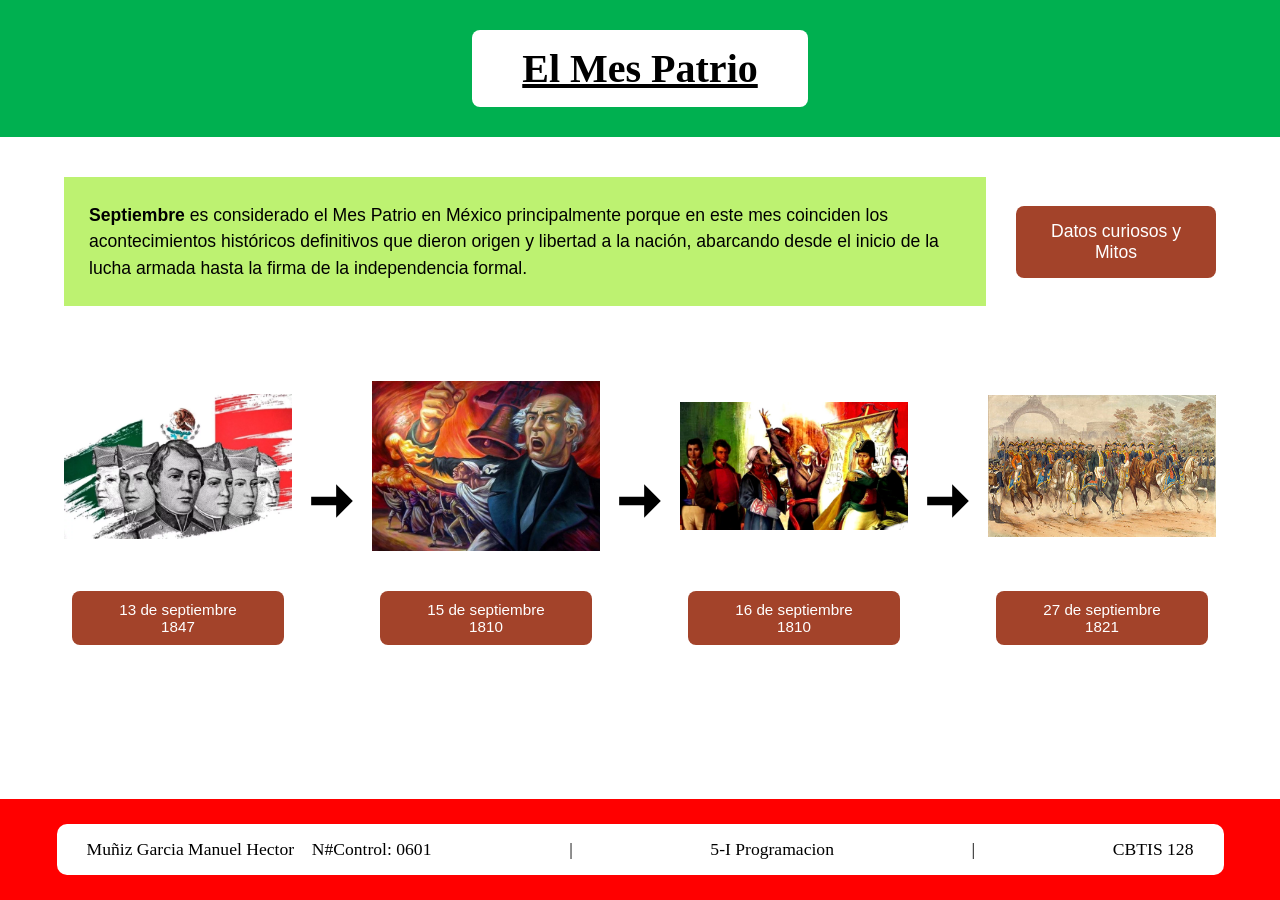
==== index.html @ daee7d5a "Refactor index.html for improved layout and styles Updated timeline images and adjusted styles for b" ====
<!DOCTYPE html>
<html lang="es">
<head>
    <meta charset="UTF-8">
    <meta name="viewport" content="width=device-width, initial-scale=1.0">
    <title>El Mes Patrio</title>
    <style>
        body {
            margin: 0;
            padding: 0;
            font-family: Arial, sans-serif;
            display: flex;
            flex-direction: column;
            min-height: 100vh;
        }
        header {
            background-color: #00B050;
            padding: 30px;
            display: flex;
            justify-content: center;
            align-items: center;
        }
        .title-box {
            background-color: white;
            padding: 15px 50px;
            border-radius: 8px;
        }
        .title-box h1 {
            margin: 0;
            font-family: "Times New Roman", Times, serif;
            font-size: 2.5em;
            text-decoration: underline;
            color: #000;
        }
        main {
            flex: 1;
            background-color: white;
            padding: 40px 5%;
            display: flex;
            flex-direction: column;
            gap: 50px;
        }
        .top-info {
            display: flex;
            justify-content: space-between;
            align-items: center;
            gap: 30px;
        }
        .info-box {
            background-color: #bdf271;
            padding: 25px;
            flex: 1;
            font-size: 1.1em;
            line-height: 1.5;
            color: #000;
        }
        .btn {
            background-color: #A3432A;
            color: white;
            text-decoration: none;
            text-align: center;
            border-radius: 8px;
            font-family: Arial, sans-serif;
            transition: background-color 0.3s ease;
            border: none;
            cursor: pointer;
            display: inline-block;
        }
        .btn:hover {
            background-color: #823521;
        }
        .btn-top {
            padding: 15px 25px;
            font-size: 1.1em;
            width: 150px;
        }
        .timeline {
            display: flex;
            justify-content: space-between;
            align-items: center;
            gap: 15px;
        }
        .timeline-item {
            display: flex;
            flex-direction: column;
            align-items: center;
            gap: 15px;
            flex: 1;
        }
        .timeline-img {
            width: 100%;
            height: 220px; 
            object-fit: contain; 
            border-radius: 5px;
        }
        .btn-date {
            padding: 10px 15px;
            width: 80%;
            font-size: 0.95em;
        }
        .arrow {
            width: 50px;
            flex-shrink: 0;
        }
        footer {
            background-color: #FF0000;
            padding: 25px;
            display: flex;
            justify-content: center;
            align-items: center;
        }
        .footer-box {
            background-color: white;
            width: 90%;
            padding: 15px 30px;
            border-radius: 10px;
            display: flex;
            justify-content: space-between;
            font-family: "Times New Roman", Times, serif;
            font-size: 1.1em;
        }
        .footer-box span {
            display: flex;
            align-items: center;
        }
    </style>
</head>
<body>
    <header>
        <div class="title-box">
            <h1>El Mes Patrio</h1>
        </div>
    </header>
    <main>
        <div class="top-info">
            <div class="info-box">
                <strong>Septiembre</strong> es considerado el Mes Patrio en México principalmente porque en este mes coinciden los acontecimientos históricos definitivos que dieron origen y libertad a la nación, abarcando desde el inicio de la lucha armada hasta la firma de la independencia formal.
            </div>
            <a href="mitos.html" class="btn btn-top">Datos curiosos y<br>Mitos</a>
        </div>
        <div class="timeline">
            <div class="timeline-item">
                <img src="13sep1.png" alt="Niños Héroes" class="timeline-img">
                <a href="13_septiembre.html" class="btn btn-date">13 de septiembre<br>1847</a>
            </div>
            <svg class="arrow" viewBox="0 0 24 24" xmlns="http://www.w3.org/2000/svg">
                <path d="M2,10 H14 V4 L22,12 L14,20 V14 H2 Z" fill="black"/>
            </svg>
            <div class="timeline-item">
                <img src="15sep1.png" alt="Grito de Dolores" class="timeline-img">
                <a href="15_septiembre.html" class="btn btn-date">15 de septiembre<br>1810</a>
            </div>
            <svg class="arrow" viewBox="0 0 24 24" xmlns="http://www.w3.org/2000/svg">
                <path d="M2,10 H14 V4 L22,12 L14,20 V14 H2 Z" fill="black"/>
            </svg>
            <div class="timeline-item">
                <img src="16sep1.png" alt="Independencia" class="timeline-img">
                <a href="16_septiembre.html" class="btn btn-date">16 de septiembre<br>1810</a>
            </div>
            <svg class="arrow" viewBox="0 0 24 24" xmlns="http://www.w3.org/2000/svg">
                <path d="M2,10 H14 V4 L22,12 L14,20 V14 H2 Z" fill="black"/>
            </svg>
            <div class="timeline-item">
                <img src="27sep1.png" alt="Ejército Trigarante" class="timeline-img">
                <a href="27_septiembre.html" class="btn btn-date">27 de septiembre<br>1821</a>
            </div>
        </div>
    </main>
    <footer>
        <div class="footer-box">
            <span>Muñiz Garcia Manuel Hector &nbsp;&nbsp; N#Control: 0601</span>
            <span>|</span>
            <span>5-I Programacion</span>
            <span>|</span>
            <span>CBTIS 128</span>
        </div>
    </footer>
</body>
</html>
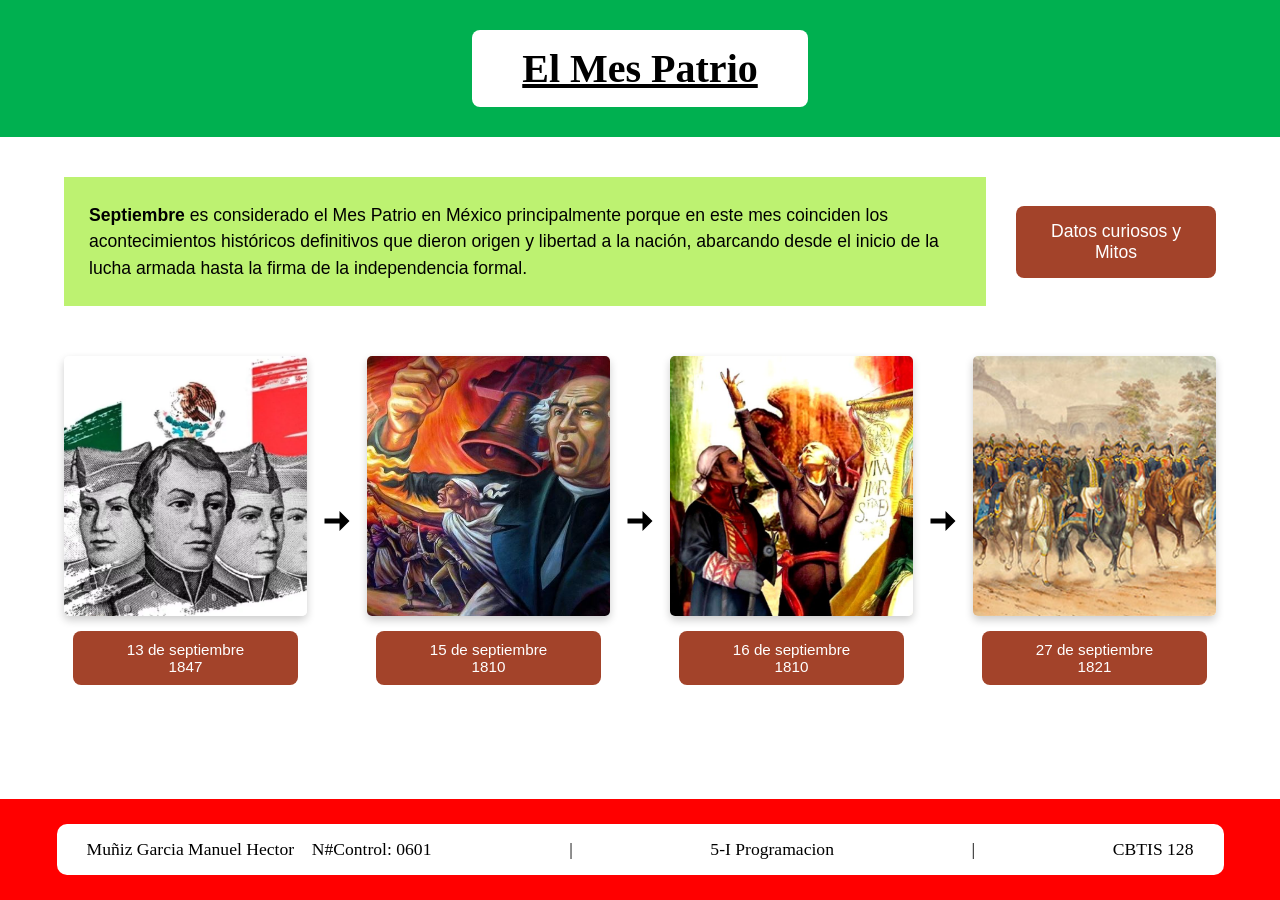
==== commit 80cb8e11: "Update index.html" ====
--- a/index.html
+++ b/index.html
@@ -89,9 +89,10 @@
         }
         .timeline-img {
             width: 100%;
-            height: 220px; 
-            object-fit: contain; 
+            height: 260px; 
+            object-fit: cover; 
             border-radius: 5px;
+            box-shadow: 0px 4px 8px rgba(0,0,0,0.2); 
         }
         .btn-date {
             padding: 10px 15px;
@@ -99,7 +100,7 @@
             font-size: 0.95em;
         }
         .arrow {
-            width: 50px;
+            width: 30px; 
             flex-shrink: 0;
         }
         footer {
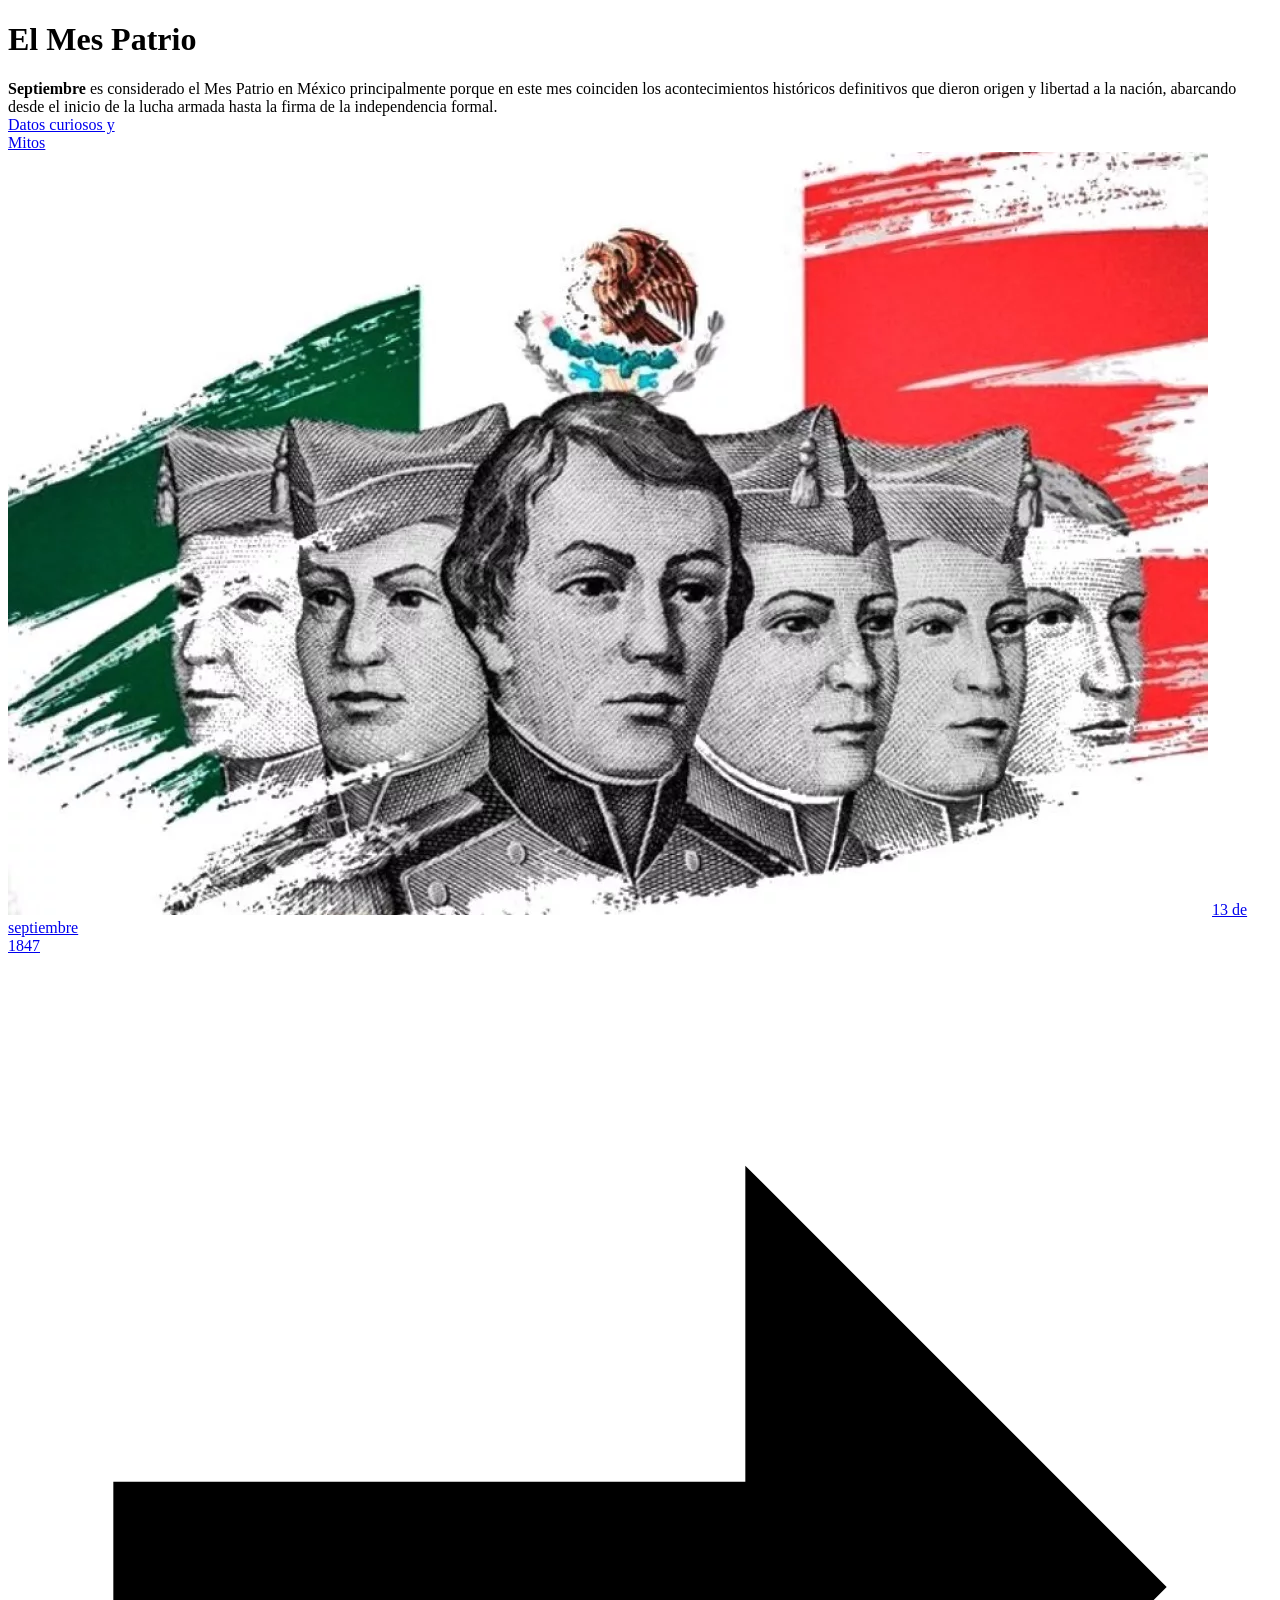
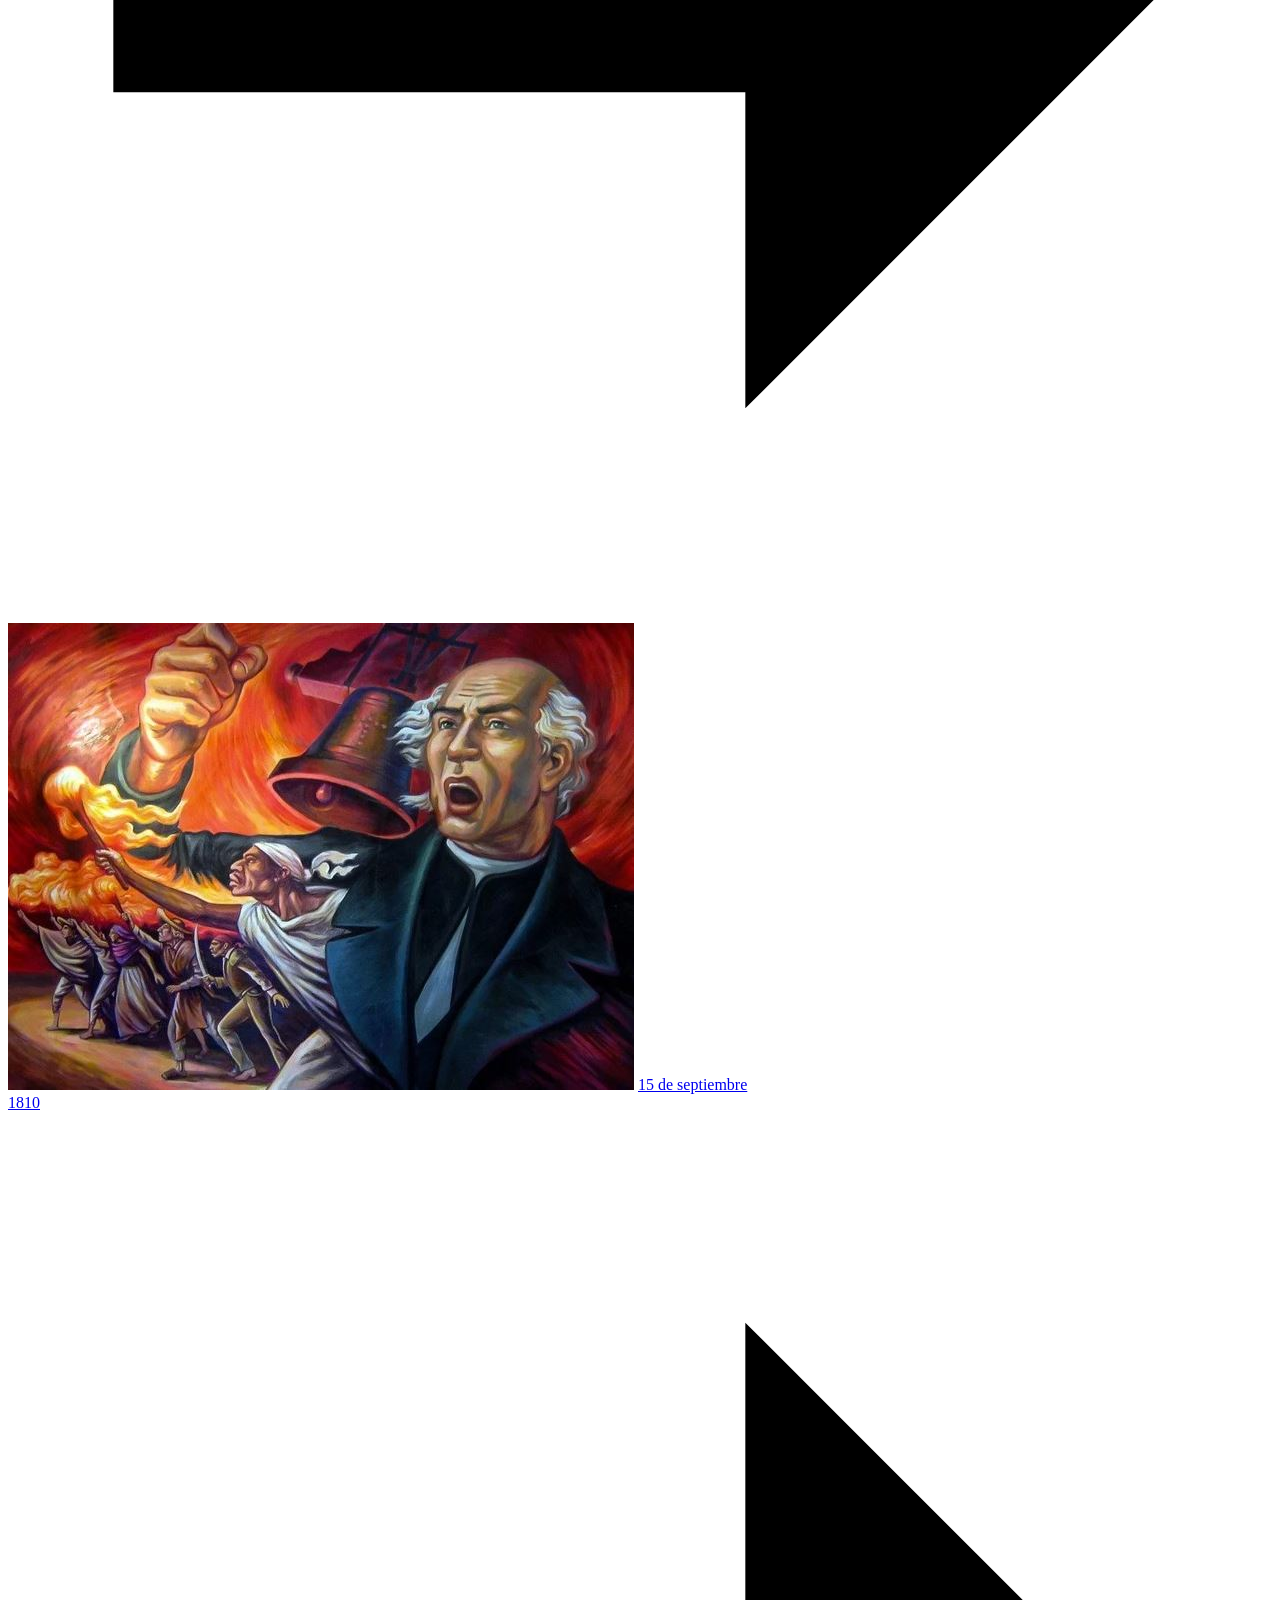
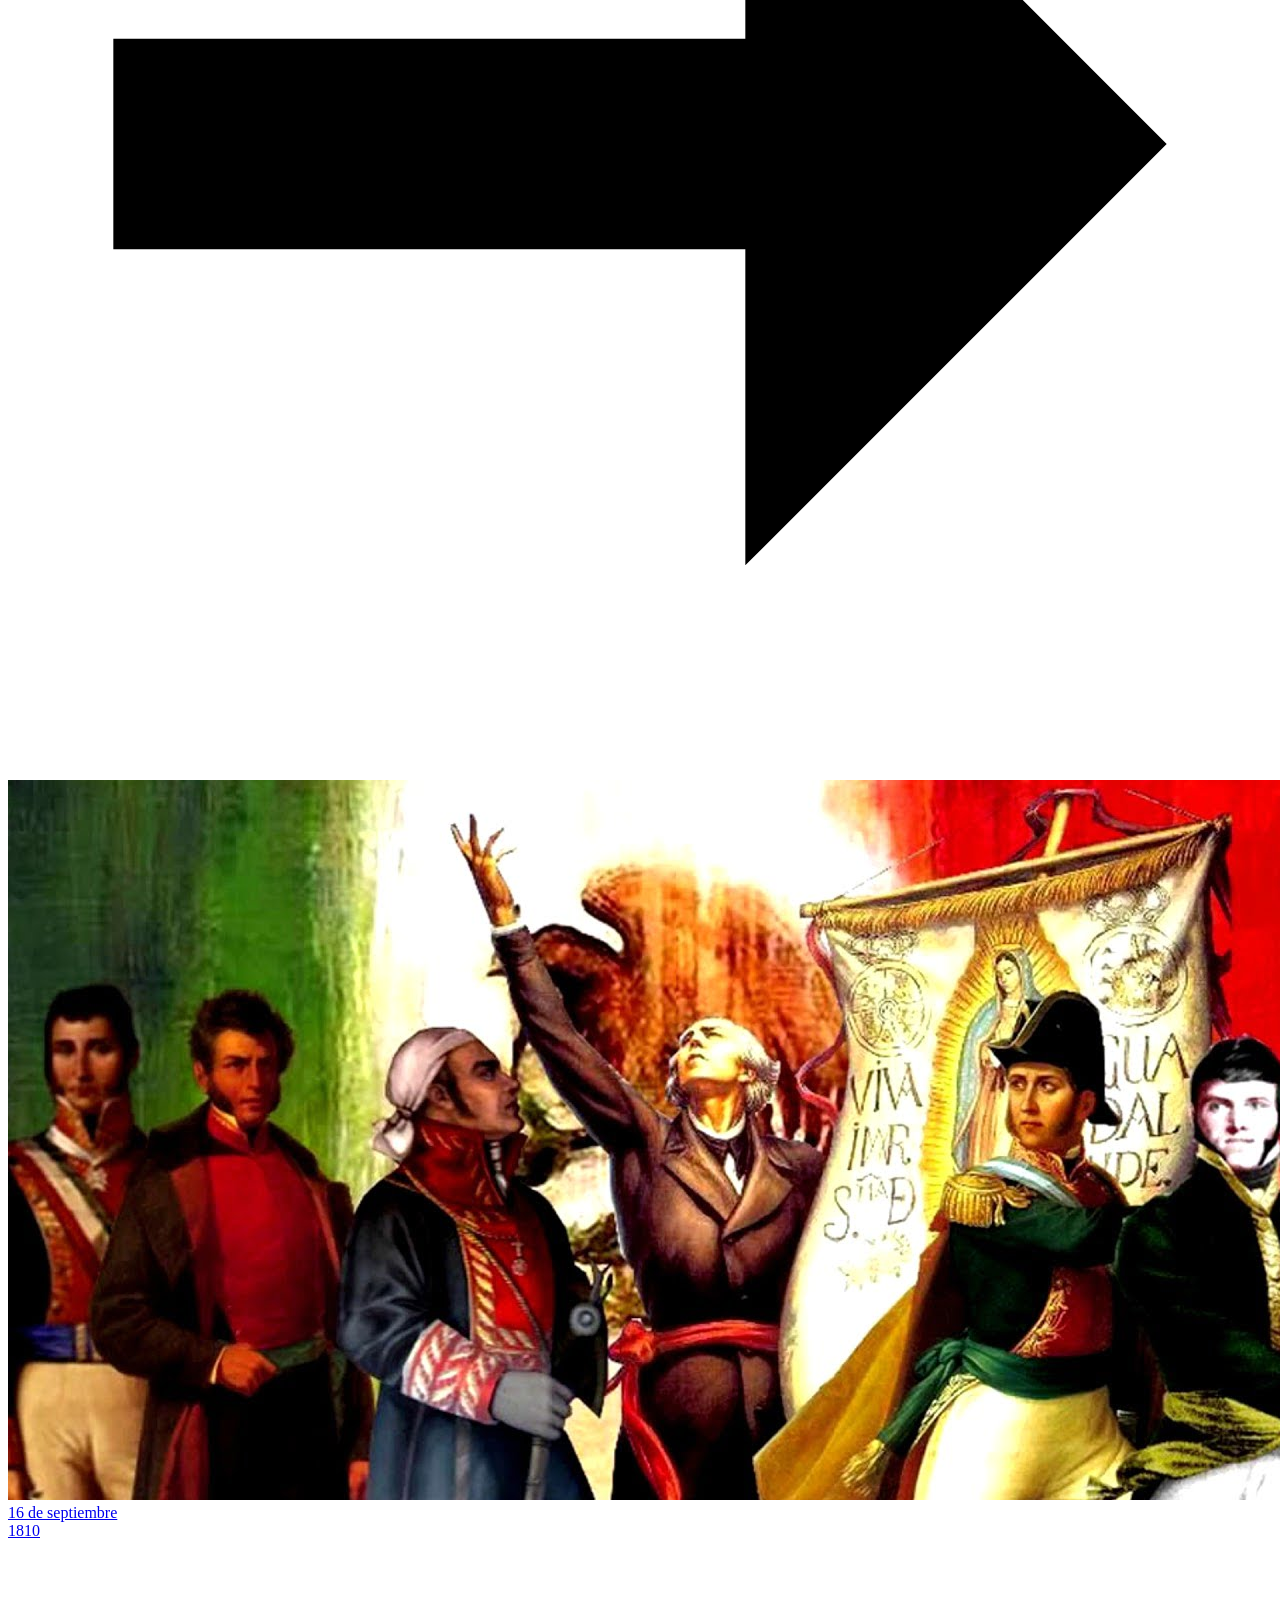
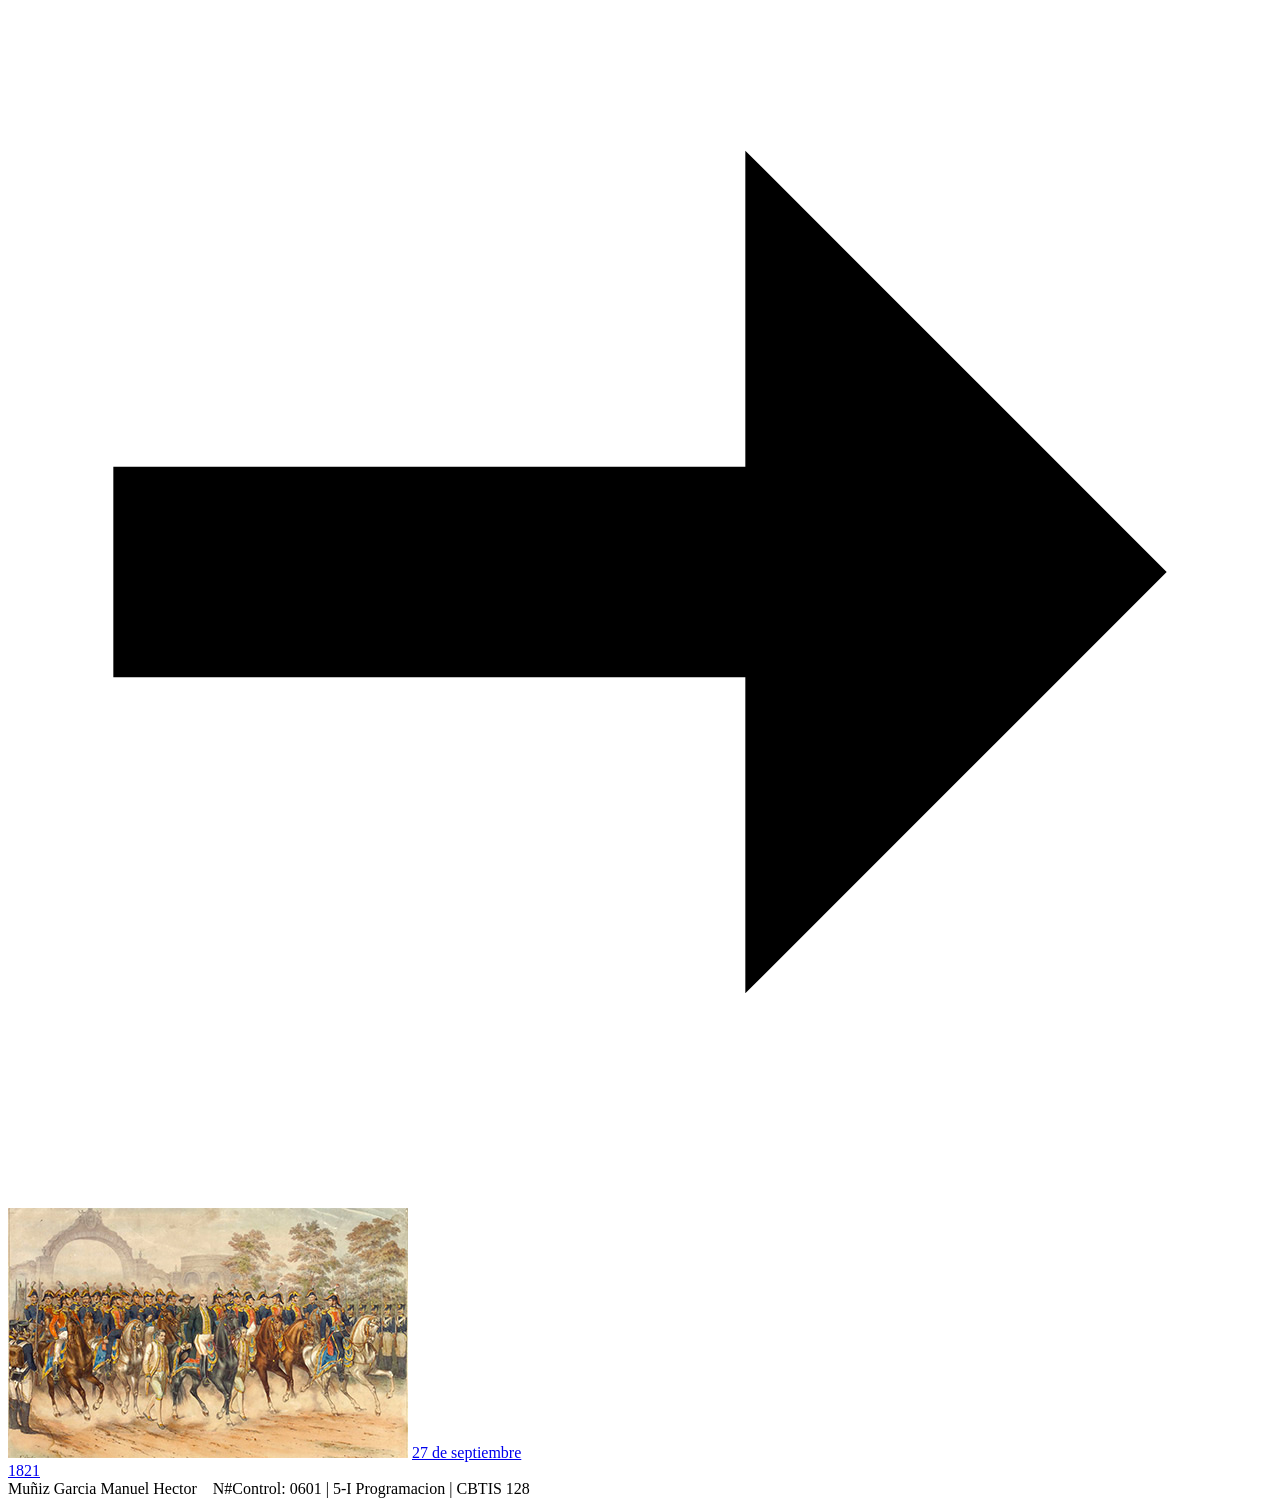
==== commit a695e1fb: "Update index.html" ====
--- a/index.html
+++ b/index.html
@@ -4,127 +4,6 @@
     <meta charset="UTF-8">
     <meta name="viewport" content="width=device-width, initial-scale=1.0">
     <title>El Mes Patrio</title>
-    <style>
-        body {
-            margin: 0;
-            padding: 0;
-            font-family: Arial, sans-serif;
-            display: flex;
-            flex-direction: column;
-            min-height: 100vh;
-        }
-        header {
-            background-color: #00B050;
-            padding: 30px;
-            display: flex;
-            justify-content: center;
-            align-items: center;
-        }
-        .title-box {
-            background-color: white;
-            padding: 15px 50px;
-            border-radius: 8px;
-        }
-        .title-box h1 {
-            margin: 0;
-            font-family: "Times New Roman", Times, serif;
-            font-size: 2.5em;
-            text-decoration: underline;
-            color: #000;
-        }
-        main {
-            flex: 1;
-            background-color: white;
-            padding: 40px 5%;
-            display: flex;
-            flex-direction: column;
-            gap: 50px;
-        }
-        .top-info {
-            display: flex;
-            justify-content: space-between;
-            align-items: center;
-            gap: 30px;
-        }
-        .info-box {
-            background-color: #bdf271;
-            padding: 25px;
-            flex: 1;
-            font-size: 1.1em;
-            line-height: 1.5;
-            color: #000;
-        }
-        .btn {
-            background-color: #A3432A;
-            color: white;
-            text-decoration: none;
-            text-align: center;
-            border-radius: 8px;
-            font-family: Arial, sans-serif;
-            transition: background-color 0.3s ease;
-            border: none;
-            cursor: pointer;
-            display: inline-block;
-        }
-        .btn:hover {
-            background-color: #823521;
-        }
-        .btn-top {
-            padding: 15px 25px;
-            font-size: 1.1em;
-            width: 150px;
-        }
-        .timeline {
-            display: flex;
-            justify-content: space-between;
-            align-items: center;
-            gap: 15px;
-        }
-        .timeline-item {
-            display: flex;
-            flex-direction: column;
-            align-items: center;
-            gap: 15px;
-            flex: 1;
-        }
-        .timeline-img {
-            width: 100%;
-            height: 260px; 
-            object-fit: cover; 
-            border-radius: 5px;
-            box-shadow: 0px 4px 8px rgba(0,0,0,0.2); 
-        }
-        .btn-date {
-            padding: 10px 15px;
-            width: 80%;
-            font-size: 0.95em;
-        }
-        .arrow {
-            width: 30px; 
-            flex-shrink: 0;
-        }
-        footer {
-            background-color: #FF0000;
-            padding: 25px;
-            display: flex;
-            justify-content: center;
-            align-items: center;
-        }
-        .footer-box {
-            background-color: white;
-            width: 90%;
-            padding: 15px 30px;
-            border-radius: 10px;
-            display: flex;
-            justify-content: space-between;
-            font-family: "Times New Roman", Times, serif;
-            font-size: 1.1em;
-        }
-        .footer-box span {
-            display: flex;
-            align-items: center;
-        }
-    </style>
 </head>
 <body>
     <header>
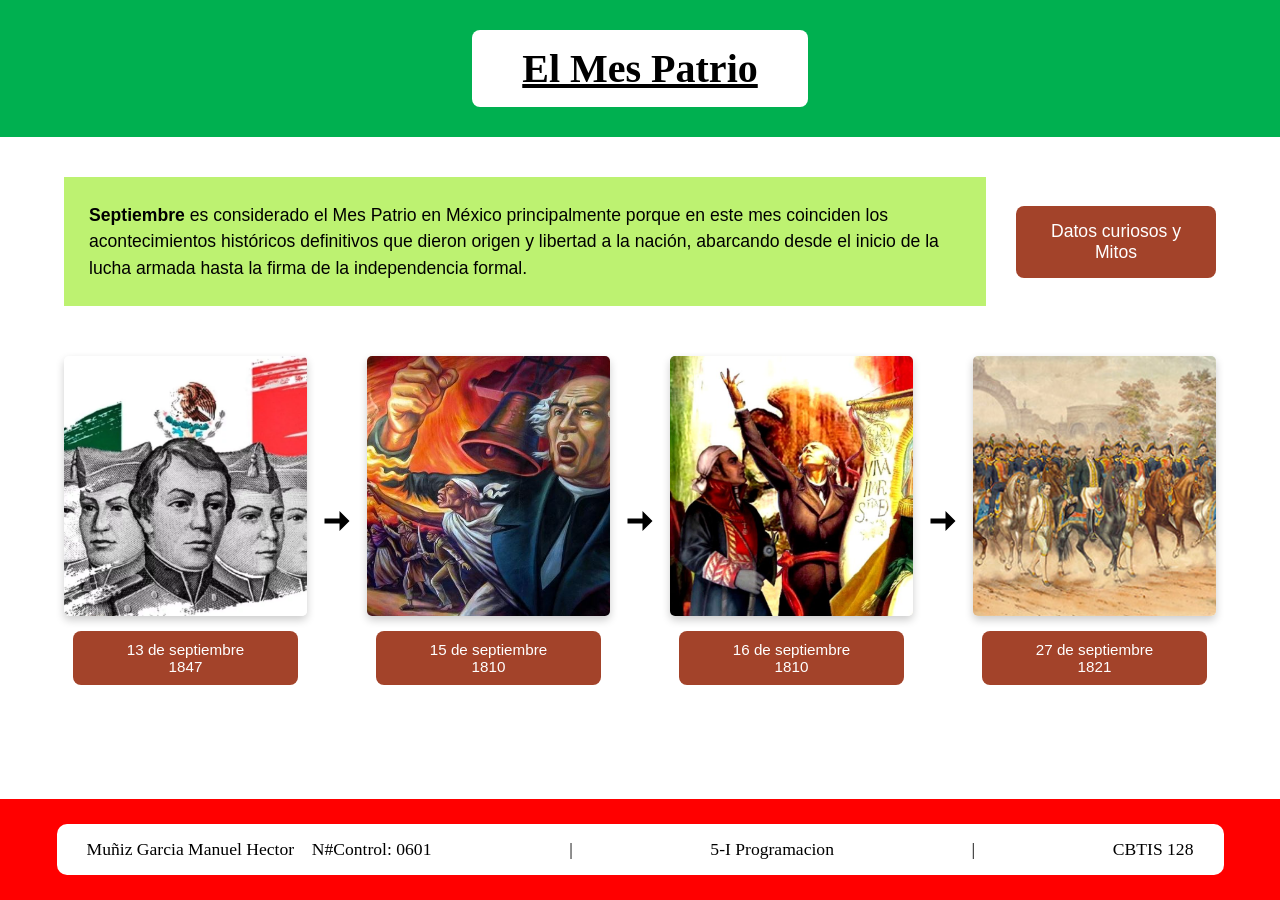
==== commit 30cb8a75: "Update index.html" ====
--- a/index.html
+++ b/index.html
@@ -3,6 +3,7 @@
 <head>
     <meta charset="UTF-8">
     <meta name="viewport" content="width=device-width, initial-scale=1.0">
+    <link rel ="stylesheet" href="style.css">
     <title>El Mes Patrio</title>
 </head>
 <body>
--- a/style.css
+++ b/style.css
@@ -0,0 +1,119 @@
+        body {
+            margin: 0;
+            padding: 0;
+            font-family: Arial, sans-serif;
+            display: flex;
+            flex-direction: column;
+            min-height: 100vh;
+        }
+        header {
+            background-color: #00B050;
+            padding: 30px;
+            display: flex;
+            justify-content: center;
+            align-items: center;
+        }
+        .title-box {
+            background-color: white;
+            padding: 15px 50px;
+            border-radius: 8px;
+        }
+        .title-box h1 {
+            margin: 0;
+            font-family: "Times New Roman", Times, serif;
+            font-size: 2.5em;
+            text-decoration: underline;
+            color: #000;
+        }
+        main {
+            flex: 1;
+            background-color: white;
+            padding: 40px 5%;
+            display: flex;
+            flex-direction: column;
+            gap: 50px;
+        }
+        .top-info {
+            display: flex;
+            justify-content: space-between;
+            align-items: center;
+            gap: 30px;
+        }
+        .info-box {
+            background-color: #bdf271;
+            padding: 25px;
+            flex: 1;
+            font-size: 1.1em;
+            line-height: 1.5;
+            color: #000;
+        }
+        .btn {
+            background-color: #A3432A;
+            color: white;
+            text-decoration: none;
+            text-align: center;
+            border-radius: 8px;
+            font-family: Arial, sans-serif;
+            transition: background-color 0.3s ease;
+            border: none;
+            cursor: pointer;
+            display: inline-block;
+        }
+        .btn:hover {
+            background-color: #823521;
+        }
+        .btn-top {
+            padding: 15px 25px;
+            font-size: 1.1em;
+            width: 150px;
+        }
+        .timeline {
+            display: flex;
+            justify-content: space-between;
+            align-items: center;
+            gap: 15px;
+        }
+        .timeline-item {
+            display: flex;
+            flex-direction: column;
+            align-items: center;
+            gap: 15px;
+            flex: 1;
+        }
+        .timeline-img {
+            width: 100%;
+            height: 260px; 
+            object-fit: cover; 
+            border-radius: 5px;
+            box-shadow: 0px 4px 8px rgba(0,0,0,0.2); 
+        }
+        .btn-date {
+            padding: 10px 15px;
+            width: 80%;
+            font-size: 0.95em;
+        }
+        .arrow {
+            width: 30px; 
+            flex-shrink: 0;
+        }
+        footer {
+            background-color: #FF0000;
+            padding: 25px;
+            display: flex;
+            justify-content: center;
+            align-items: center;
+        }
+        .footer-box {
+            background-color: white;
+            width: 90%;
+            padding: 15px 30px;
+            border-radius: 10px;
+            display: flex;
+            justify-content: space-between;
+            font-family: "Times New Roman", Times, serif;
+            font-size: 1.1em;
+        }
+        .footer-box span {
+            display: flex;
+            align-items: center;
+        }
